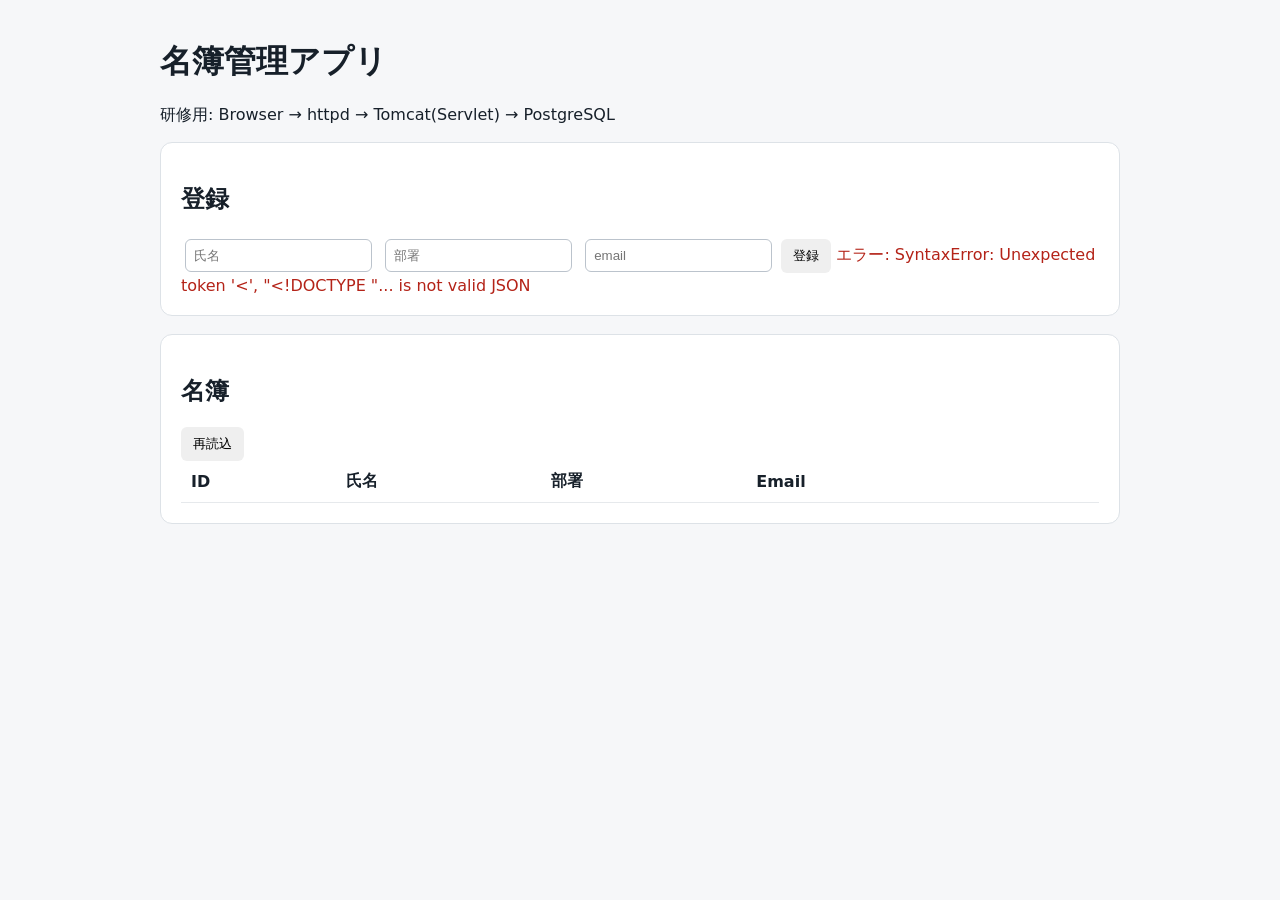
==== httpd/htdocs/index.html @ 6e2bb453 "feat: add minimal member management UI" ====
<!doctype html>
<html lang="ja">
<head>
  <meta charset="utf-8">
  <meta name="viewport" content="width=device-width,initial-scale=1">
  <title>名簿管理アプリ</title>
  <style>
    body{font-family:system-ui,sans-serif;max-width:960px;margin:40px auto;padding:0 16px;background:#f6f7f9;color:#17202a}
    .card{background:white;border:1px solid #dde2e7;border-radius:12px;padding:20px;margin-bottom:18px}
    table{border-collapse:collapse;width:100%}th,td{padding:10px;border-bottom:1px solid #e6e9ec;text-align:left}
    input{padding:8px;margin:4px;border:1px solid #bbc3cc;border-radius:6px}button{padding:8px 12px;border:0;border-radius:6px;cursor:pointer}
    .ok{color:#0a7a32}.ng{color:#b42318}
  </style>
</head>
<body>
  <h1>名簿管理アプリ</h1>
  <p>研修用: Browser → httpd → Tomcat(Servlet) → PostgreSQL</p>

  <div class="card">
    <h2>登録</h2>
    <input id="name" placeholder="氏名">
    <input id="department" placeholder="部署">
    <input id="email" placeholder="email">
    <button onclick="createMember()">登録</button>
    <span id="message"></span>
  </div>

  <div class="card">
    <h2>名簿</h2>
    <button onclick="loadMembers()">再読込</button>
    <table><thead><tr><th>ID</th><th>氏名</th><th>部署</th><th>Email</th><th></th></tr></thead><tbody id="rows"></tbody></table>
  </div>

<script>
async function loadMembers(){
  const msg=document.getElementById('message');
  try{
    const r=await fetch('/api/members');
    const body=await r.json();
    if(!r.ok) throw new Error(JSON.stringify(body));
    document.getElementById('rows').innerHTML=body.map(m=>`<tr><td>${m.id}</td><td>${m.name}</td><td>${m.department}</td><td>${m.email}</td><td><button onclick="removeMember(${m.id})">削除</button></td></tr>`).join('');
    msg.textContent='正常'; msg.className='ok';
  }catch(e){msg.textContent='エラー: '+e;msg.className='ng';}
}
async function createMember(){
  const payload={name:name.value,department:department.value,email:email.value};
  const r=await fetch('/api/members',{method:'POST',headers:{'Content-Type':'application/json'},body:JSON.stringify(payload)});
  if(r.ok){await loadMembers();}else{document.getElementById('message').textContent=await r.text();}
}
async function removeMember(id){
  await fetch('/api/members/'+id,{method:'DELETE'});
  await loadMembers();
}
loadMembers();
</script>
</body>
</html>
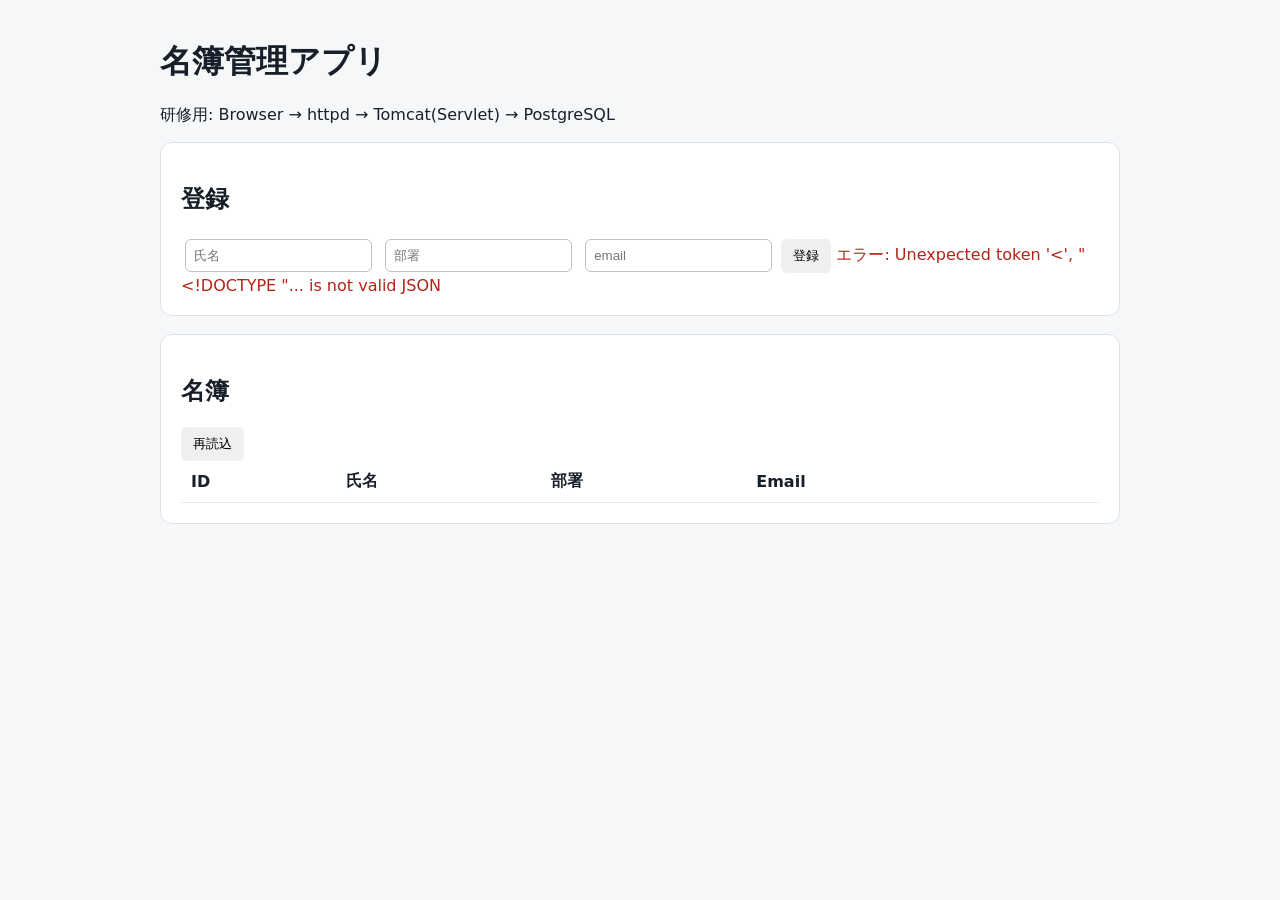
==== commit 6f9164ea: "fix: submit member names correctly and add request diagnostics" ====
--- a/httpd/htdocs/index.html
+++ b/httpd/htdocs/index.html
@@ -32,24 +32,47 @@
   </div>
 
 <script>
+async function memberRequest(path, options={}){
+  const method=options.method || 'GET';
+  const started=performance.now();
+  const r=await fetch(path, options);
+  const requestId=r.headers.get('X-Request-ID');
+  const details={method,status:r.status,requestId,durationMs:Math.round(performance.now()-started)};
+  if(r.ok){console.info('Member API request',details);}else{console.warn('Member API request failed',details);}
+  const body=await r.json();
+  if(!r.ok) throw new Error((body.error || 'Request failed')+(requestId ? ' (requestId: '+requestId+')' : ''));
+  return body;
+}
+function showError(error){
+  const msg=document.getElementById('message');
+  msg.textContent='エラー: '+error.message;
+  msg.className='ng';
+}
 async function loadMembers(){
   const msg=document.getElementById('message');
   try{
-    const r=await fetch('/api/members');
-    const body=await r.json();
-    if(!r.ok) throw new Error(JSON.stringify(body));
+    const body=await memberRequest('/api/members');
     document.getElementById('rows').innerHTML=body.map(m=>`<tr><td>${m.id}</td><td>${m.name}</td><td>${m.department}</td><td>${m.email}</td><td><button onclick="removeMember(${m.id})">削除</button></td></tr>`).join('');
     msg.textContent='正常'; msg.className='ok';
-  }catch(e){msg.textContent='エラー: '+e;msg.className='ng';}
+  }catch(e){showError(e);}
 }
 async function createMember(){
-  const payload={name:name.value,department:department.value,email:email.value};
-  const r=await fetch('/api/members',{method:'POST',headers:{'Content-Type':'application/json'},body:JSON.stringify(payload)});
-  if(r.ok){await loadMembers();}else{document.getElementById('message').textContent=await r.text();}
+  // Element IDs are not reliable globals: `name` resolves to window.name.
+  const payload={
+    name:document.getElementById('name').value,
+    department:document.getElementById('department').value,
+    email:document.getElementById('email').value
+  };
+  try{
+    await memberRequest('/api/members',{method:'POST',headers:{'Content-Type':'application/json'},body:JSON.stringify(payload)});
+    await loadMembers();
+  }catch(e){showError(e);}
 }
 async function removeMember(id){
-  await fetch('/api/members/'+id,{method:'DELETE'});
-  await loadMembers();
+  try{
+    await memberRequest('/api/members/'+id,{method:'DELETE'});
+    await loadMembers();
+  }catch(e){showError(e);}
 }
 loadMembers();
 </script>
